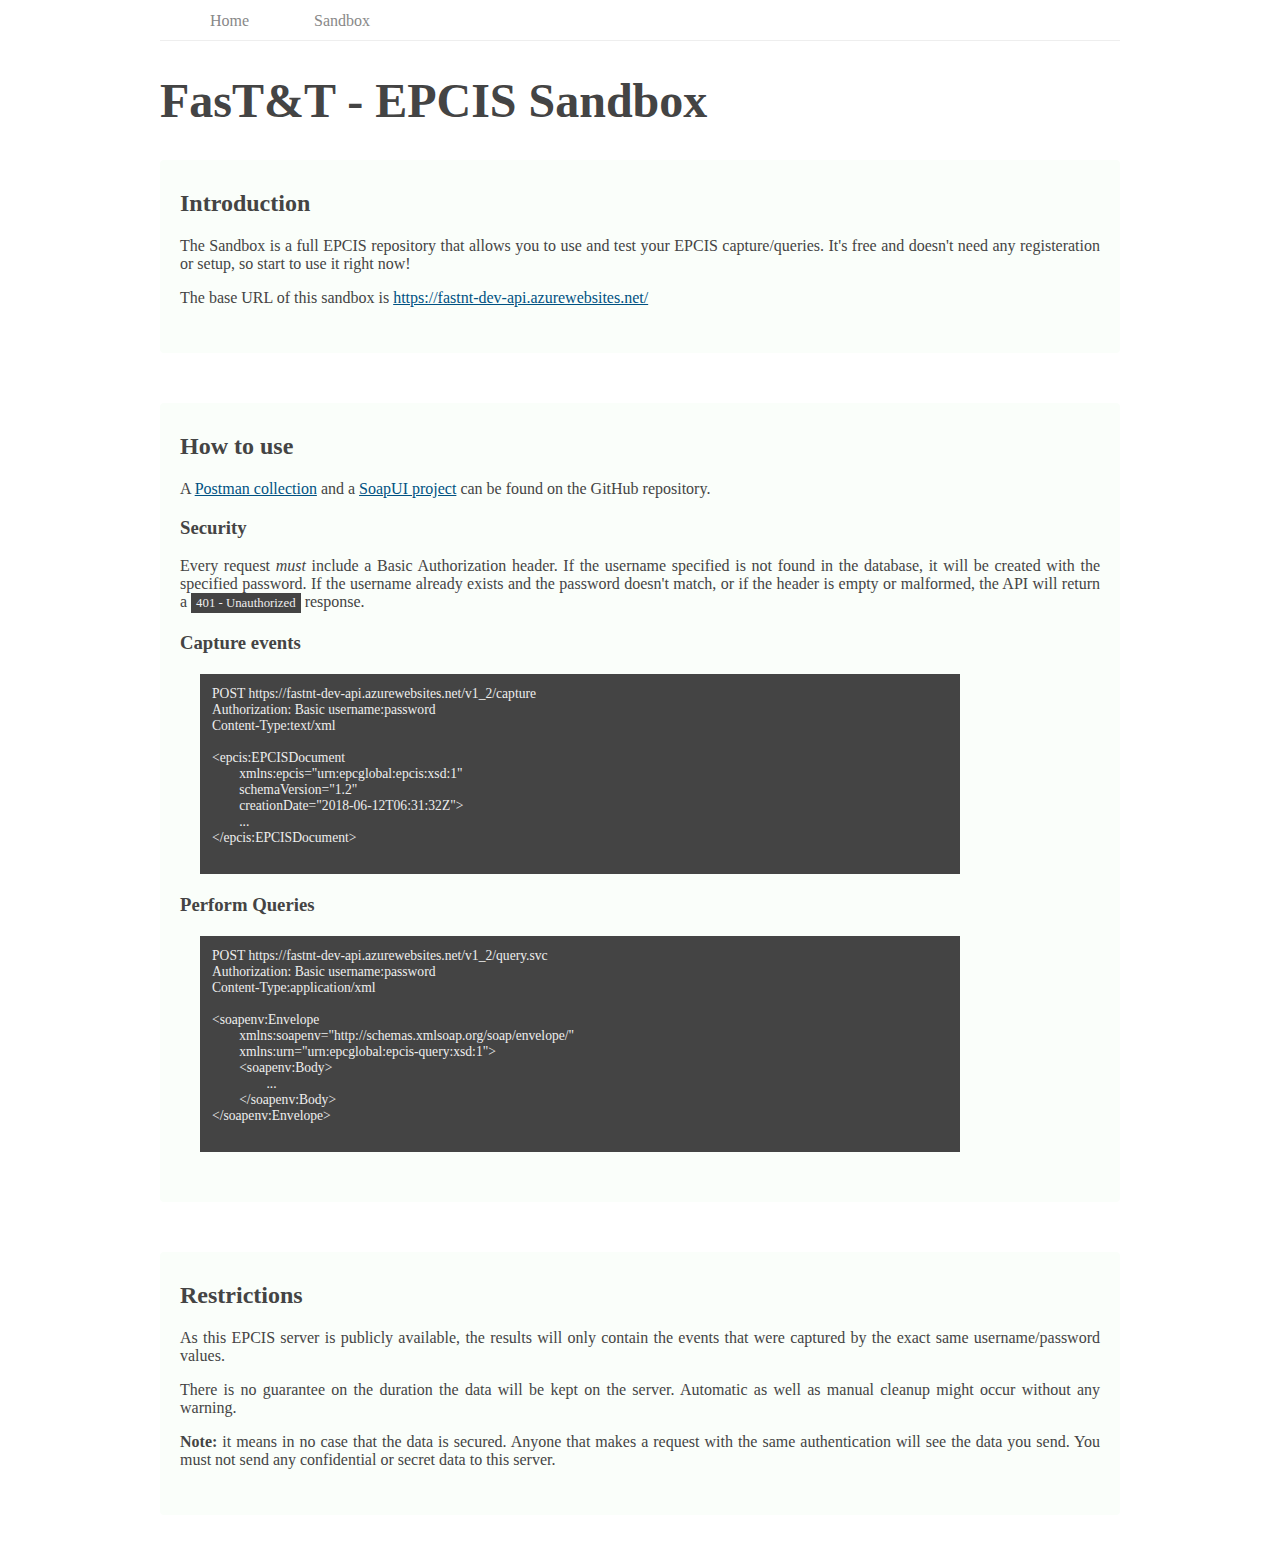
==== sandbox.html @ a75469b1 "Add files" ====
<html>
	<head>
		<link rel="stylesheet" href="css/style.css" media="all" />
		<meta name="viewport" content="width=device-width, initial-scale=1" />
		<meta name="charset" content="UTF-8" />
		<title>FasT&amp;T - EPCIS Sandbox</title>
	</head>
	<body>
		<menu>
			<a href="index.html">Home</a>
			<a href="sandbox.html">Sandbox</a>
		</menu>
		
		<h1>FasT&amp;T - EPCIS Sandbox</h1>

		<section id="setup">
			<h2>Introduction</h2>
			<p>The Sandbox is a full EPCIS repository that allows you to use and test your EPCIS capture/queries. It's free and doesn't need any registeration or setup, so start to use it right now!</p>
			<p>The base URL of this sandbox is <a href="https://fastnt-dev-api.azurewebsites.net/">https://fastnt-dev-api.azurewebsites.net/</a></p>
		</section>
		
		<section id="howto">
			<h2>How to use</h2>
			<p>A <a href="https://www.github.com/fastnt/epcis-ef-core/...">Postman collection</a> and a <a href="https://www.github.com/fastnt/epcis-ef-core/...">SoapUI project</a> can be found on the GitHub repository.</p>
			
			<h3>Security</h3>
			<p>Every request <i>must</i> include a Basic Authorization header. If the username specified is not found in the database, it will be created with the specified password. If the username already exists and the password doesn't match, or if the header is empty or malformed, the API will return a <code>401 - Unauthorized</code> response.</p>
			
			<h3>Capture events</h3>
			<pre>POST https://fastnt-dev-api.azurewebsites.net/v1_2/capture
Authorization: Basic username:password
Content-Type:text/xml

&lt;epcis:EPCISDocument 
	xmlns:epcis="urn:epcglobal:epcis:xsd:1" 
	schemaVersion="1.2" 
	creationDate="2018-06-12T06:31:32Z"&gt;
	...
&lt;/epcis:EPCISDocument&gt;			
			</pre>
			<h3>Perform Queries</h3>
			<pre>POST https://fastnt-dev-api.azurewebsites.net/v1_2/query.svc
Authorization: Basic username:password
Content-Type:application/xml

&lt;soapenv:Envelope 
	xmlns:soapenv="http://schemas.xmlsoap.org/soap/envelope/" 
	xmlns:urn="urn:epcglobal:epcis-query:xsd:1"&gt;
	&lt;soapenv:Body&gt;
		...
	&lt;/soapenv:Body&gt;
&lt;/soapenv:Envelope&gt;	
			</pre>
		</section>
		
		<section id="restrictions">
			<h2>Restrictions</h2>
			<p>As this EPCIS server is publicly available, the results will only contain the events that were captured by the exact same username/password values.</p>
			<p>There is no guarantee on the duration the data will be kept on the server. Automatic as well as manual cleanup might occur without any warning.</p>
			<p><strong>Note:</strong> it means in no case that the data is secured. Anyone that makes a request with the same authentication will see the data you send. You must not send any confidential or secret data to this server.</p>
		</section>
	</body>
</html>
---- css/style.css ----
*{
	color:#444;
	font-family: calibri;
}

body{
	margin:0 auto;
	max-width:960px;
}

h1{
	font-size:300%;
}

menu{
	height:40px;
	border-bottom:1px solid #EEE;
}
menu a {
	display:inline-block;
	width:80px;
	margin:0 10px;
	height:25px;
	line-height:25px;
	margin-top:8px;
	text-decoration:none;
	color:#888;
}
menu a:hover{
	color:#111;
}

section{
	background:#FAFEFA;
	border-radius:4px;
	padding:10px 20px 30px 20px;
	margin-bottom:50px;
}
section a{
	color:#005282;
}

p{
	text-align:justify;
}

input{
	height:30px;
	display:block;
	margin:20px;
	padding-left:10px;
	font-size:16px;
	width:280px;
}

input[type=submit]{
	margin-left:140px;
	width:160px;
	padding-left:0px;
	background:#33C3F0;
	border: #33C3F0;
	color:#FFF;
	border-radius:4px;
	font-weight:600;
	letter-spacing: .1rem;
    text-transform: uppercase;
    cursor: pointer;
}

pre{
	margin:20px;
	padding:12px;
	background:#444;
	color:#EEE;
	font-weight: 500;
	font-family: consolas;
	font-size:85%;
	width:80%;
}

code{
	font-family: consolas;
	font-size:80%;
	background:#444;
	color:#EEE;
	padding:0 5px;
	line-height:20px;
	display:inline-block;
}
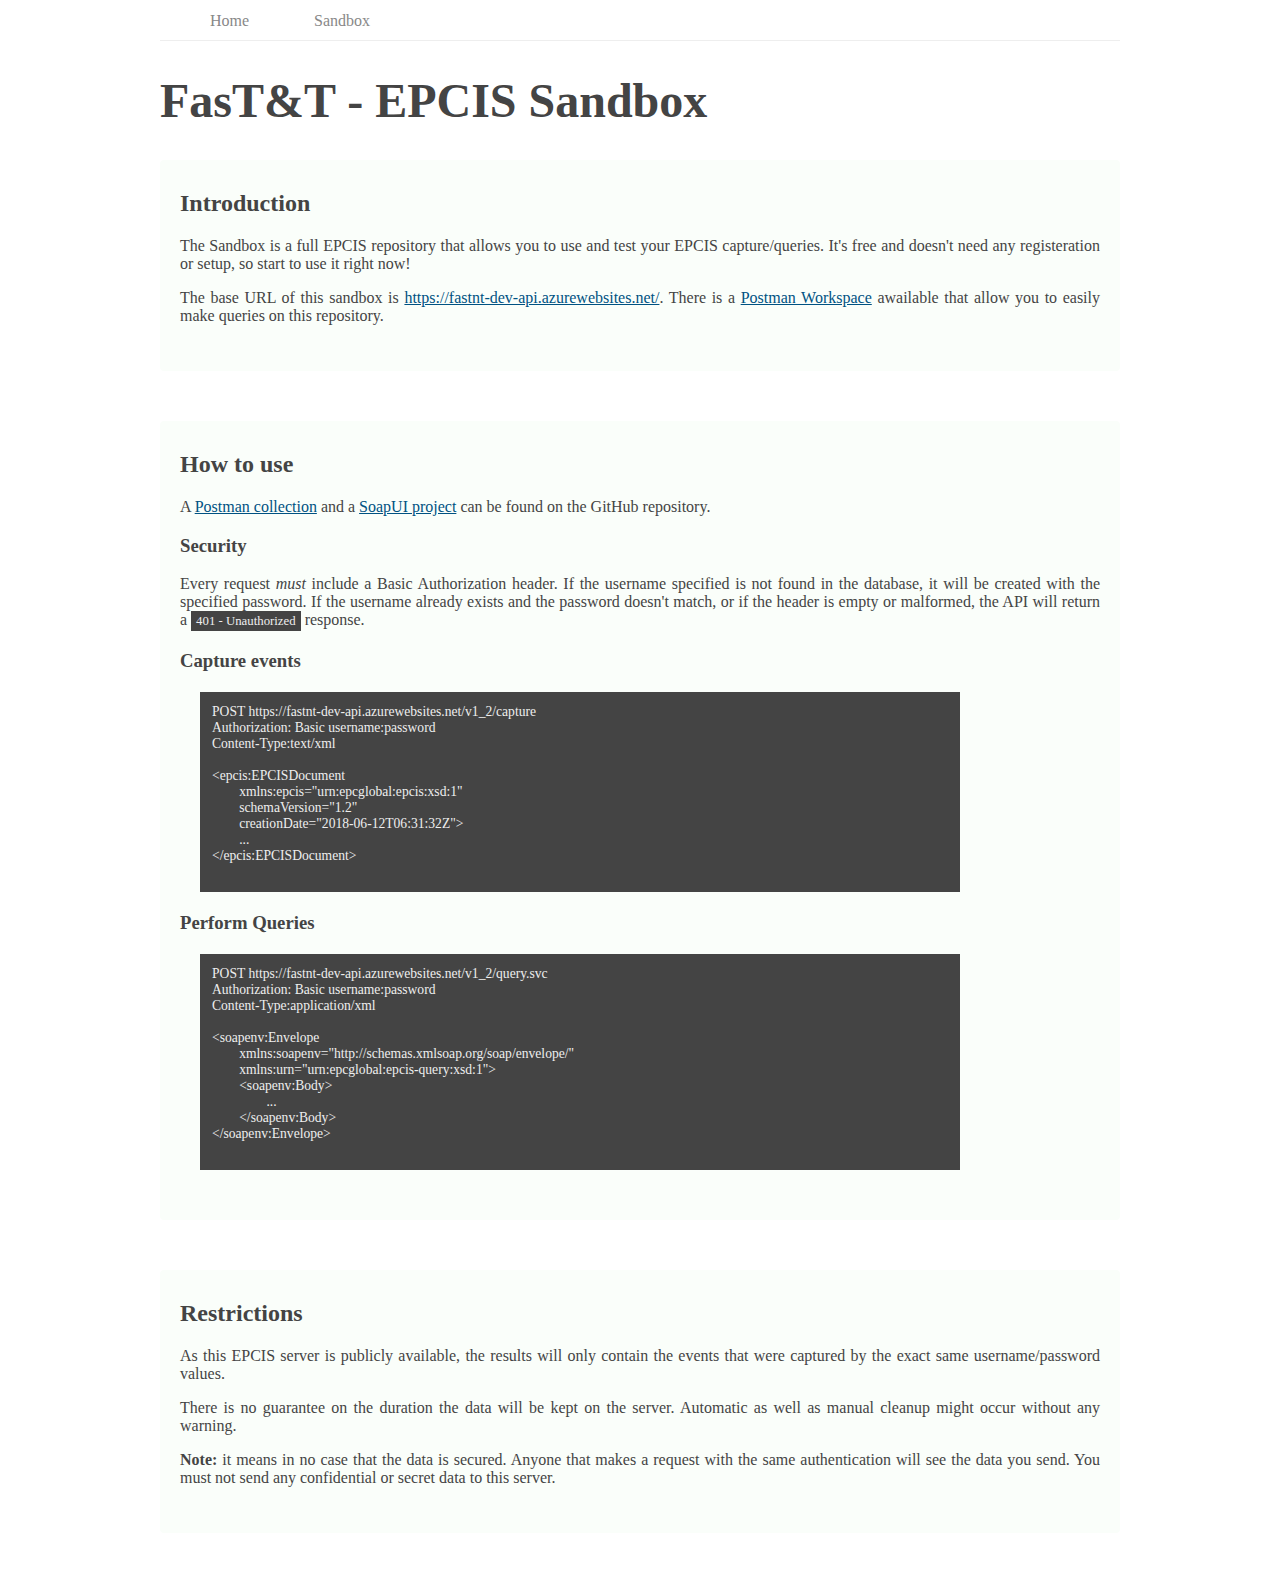
==== commit 5df47668: "Update sandbox.html" ====
--- a/sandbox.html
+++ b/sandbox.html
@@ -16,12 +16,12 @@
 		<section id="setup">
 			<h2>Introduction</h2>
 			<p>The Sandbox is a full EPCIS repository that allows you to use and test your EPCIS capture/queries. It's free and doesn't need any registeration or setup, so start to use it right now!</p>
-			<p>The base URL of this sandbox is <a href="https://fastnt-dev-api.azurewebsites.net/">https://fastnt-dev-api.azurewebsites.net/</a></p>
+			<p>The base URL of this sandbox is <a href="https://fastnt-dev-api.azurewebsites.net/">https://fastnt-dev-api.azurewebsites.net/</a>. There is a <a href="https://www.postman.com/galactic-robot-8485/workspace/fast-t-epcis/overview">Postman Workspace</a> awailable that allow you to easily make queries on this repository.</p>
 		</section>
 		
 		<section id="howto">
 			<h2>How to use</h2>
-			<p>A <a href="https://www.github.com/fastnt/epcis-ef-core/...">Postman collection</a> and a <a href="https://www.github.com/fastnt/epcis-ef-core/...">SoapUI project</a> can be found on the GitHub repository.</p>
+			<p>A <a href="https://raw.githubusercontent.com/FasTnT/epcis-ef-core/main/Documents/EPCIS%201.2.postman_collection.json">Postman collection</a> and a <a href="https://raw.githubusercontent.com/FasTnT/epcis-ef-core/main/Documents/EPCIS%201.2%20queries-soapui-project.xml">SoapUI project</a> can be found on the GitHub repository.</p>
 			
 			<h3>Security</h3>
 			<p>Every request <i>must</i> include a Basic Authorization header. If the username specified is not found in the database, it will be created with the specified password. If the username already exists and the password doesn't match, or if the header is empty or malformed, the API will return a <code>401 - Unauthorized</code> response.</p>
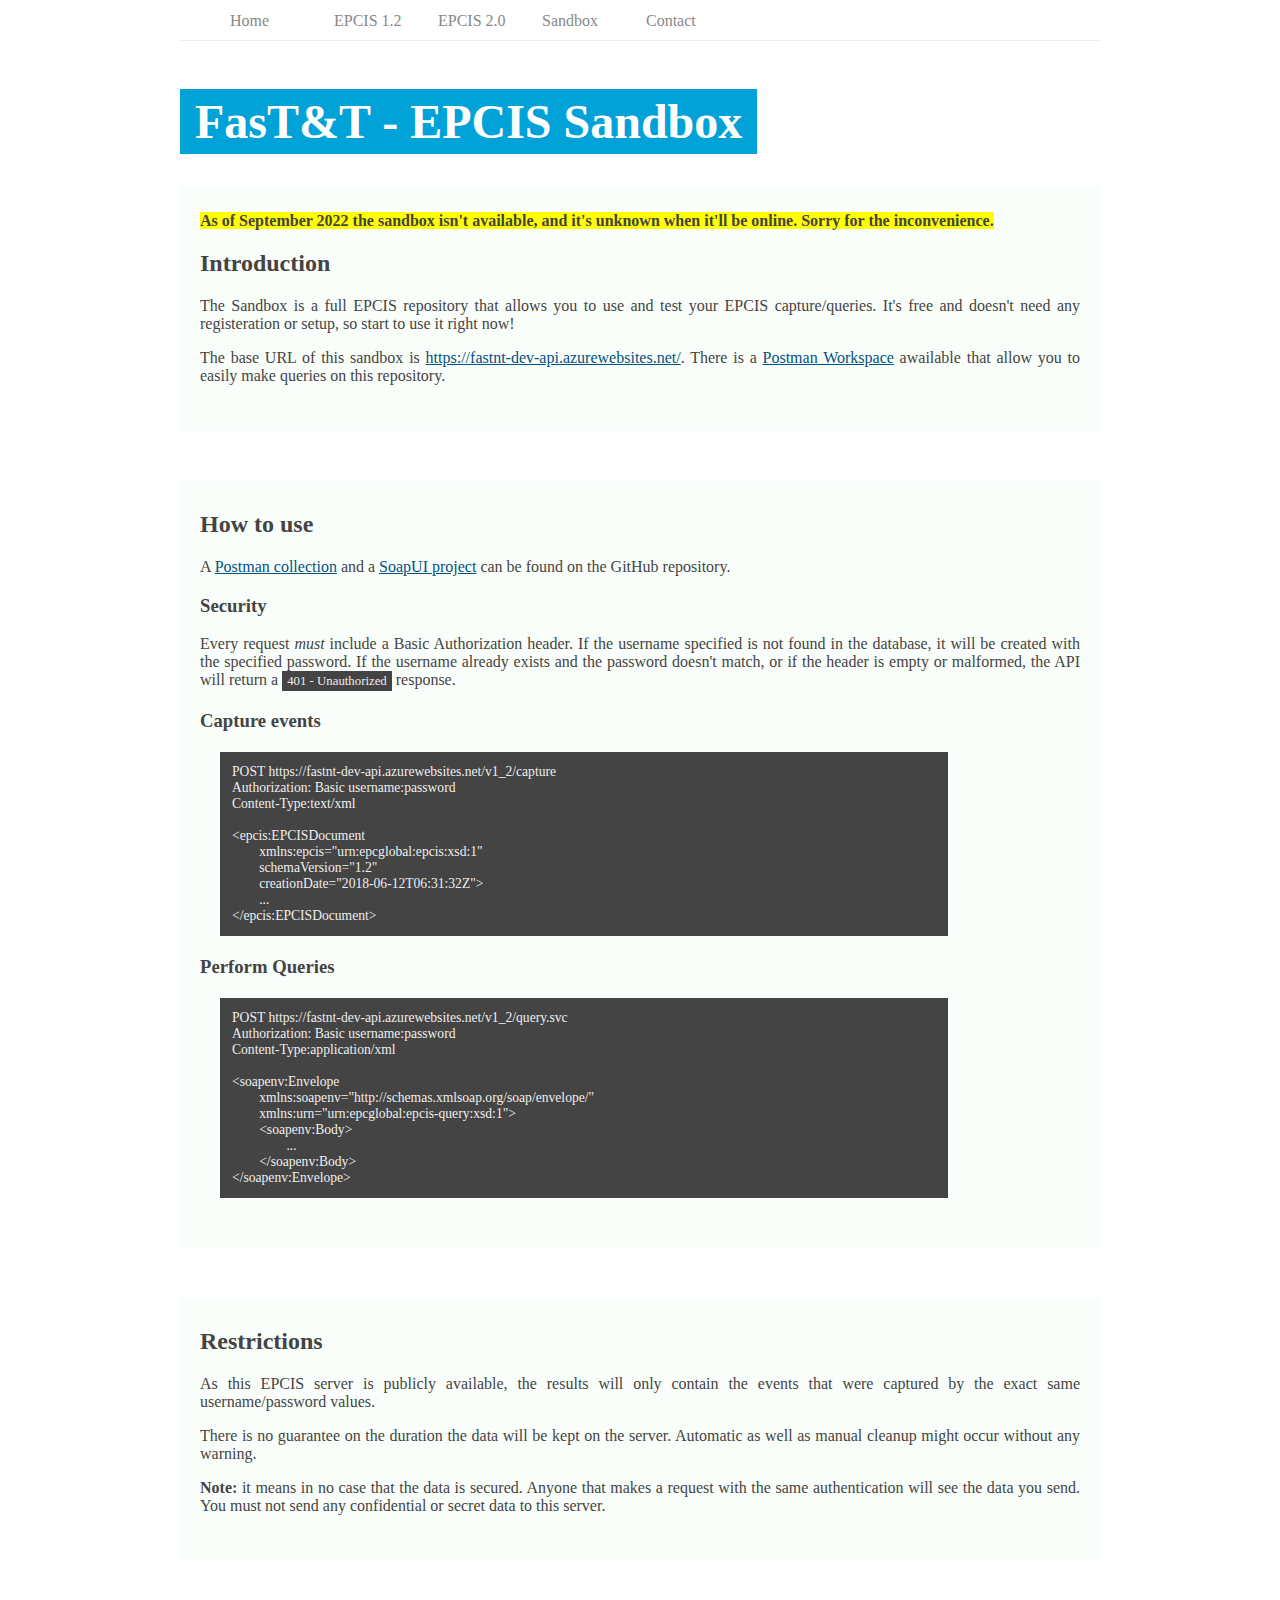
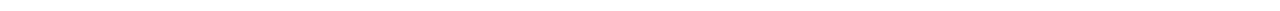
==== commit c90570ce: "Update github.io" ====
--- a/sandbox.html
+++ b/sandbox.html
@@ -8,12 +8,16 @@
 	<body>
 		<menu>
 			<a href="index.html">Home</a>
+			<a href="v1_2.html">EPCIS 1.2</a>
+			<a href="v2_0.html">EPCIS 2.0</a>
 			<a href="sandbox.html">Sandbox</a>
+			<a href="contact.html">Contact</a>
 		</menu>
 		
 		<h1>FasT&amp;T - EPCIS Sandbox</h1>
-
-		<section id="setup">
+		
+		<section id="introduction">
+			<p><strong style="background:yellow;">As of September 2022 the sandbox isn't available, and it's unknown when it'll be online. Sorry for the inconvenience.</strong></p>
 			<h2>Introduction</h2>
 			<p>The Sandbox is a full EPCIS repository that allows you to use and test your EPCIS capture/queries. It's free and doesn't need any registeration or setup, so start to use it right now!</p>
 			<p>The base URL of this sandbox is <a href="https://fastnt-dev-api.azurewebsites.net/">https://fastnt-dev-api.azurewebsites.net/</a>. There is a <a href="https://www.postman.com/galactic-robot-8485/workspace/fast-t-epcis/overview">Postman Workspace</a> awailable that allow you to easily make queries on this repository.</p>
@@ -36,8 +40,7 @@
 	schemaVersion="1.2" 
 	creationDate="2018-06-12T06:31:32Z"&gt;
 	...
-&lt;/epcis:EPCISDocument&gt;			
-			</pre>
+&lt;/epcis:EPCISDocument&gt;</pre>
 			<h3>Perform Queries</h3>
 			<pre>POST https://fastnt-dev-api.azurewebsites.net/v1_2/query.svc
 Authorization: Basic username:password
@@ -49,8 +52,7 @@
 	&lt;soapenv:Body&gt;
 		...
 	&lt;/soapenv:Body&gt;
-&lt;/soapenv:Envelope&gt;	
-			</pre>
+&lt;/soapenv:Envelope&gt;</pre>
 		</section>
 		
 		<section id="restrictions">
--- a/css/style.css
+++ b/css/style.css
@@ -5,11 +5,16 @@
 
 body{
 	margin:0 auto;
-	max-width:960px;
+	max-width:920px;
+	padding:0 20px;
 }
 
 h1{
 	font-size:300%;
+	color: #fff;
+	display:inline-block;
+	background: #00a2d7;
+	padding:5px 15px;
 }
 
 menu{
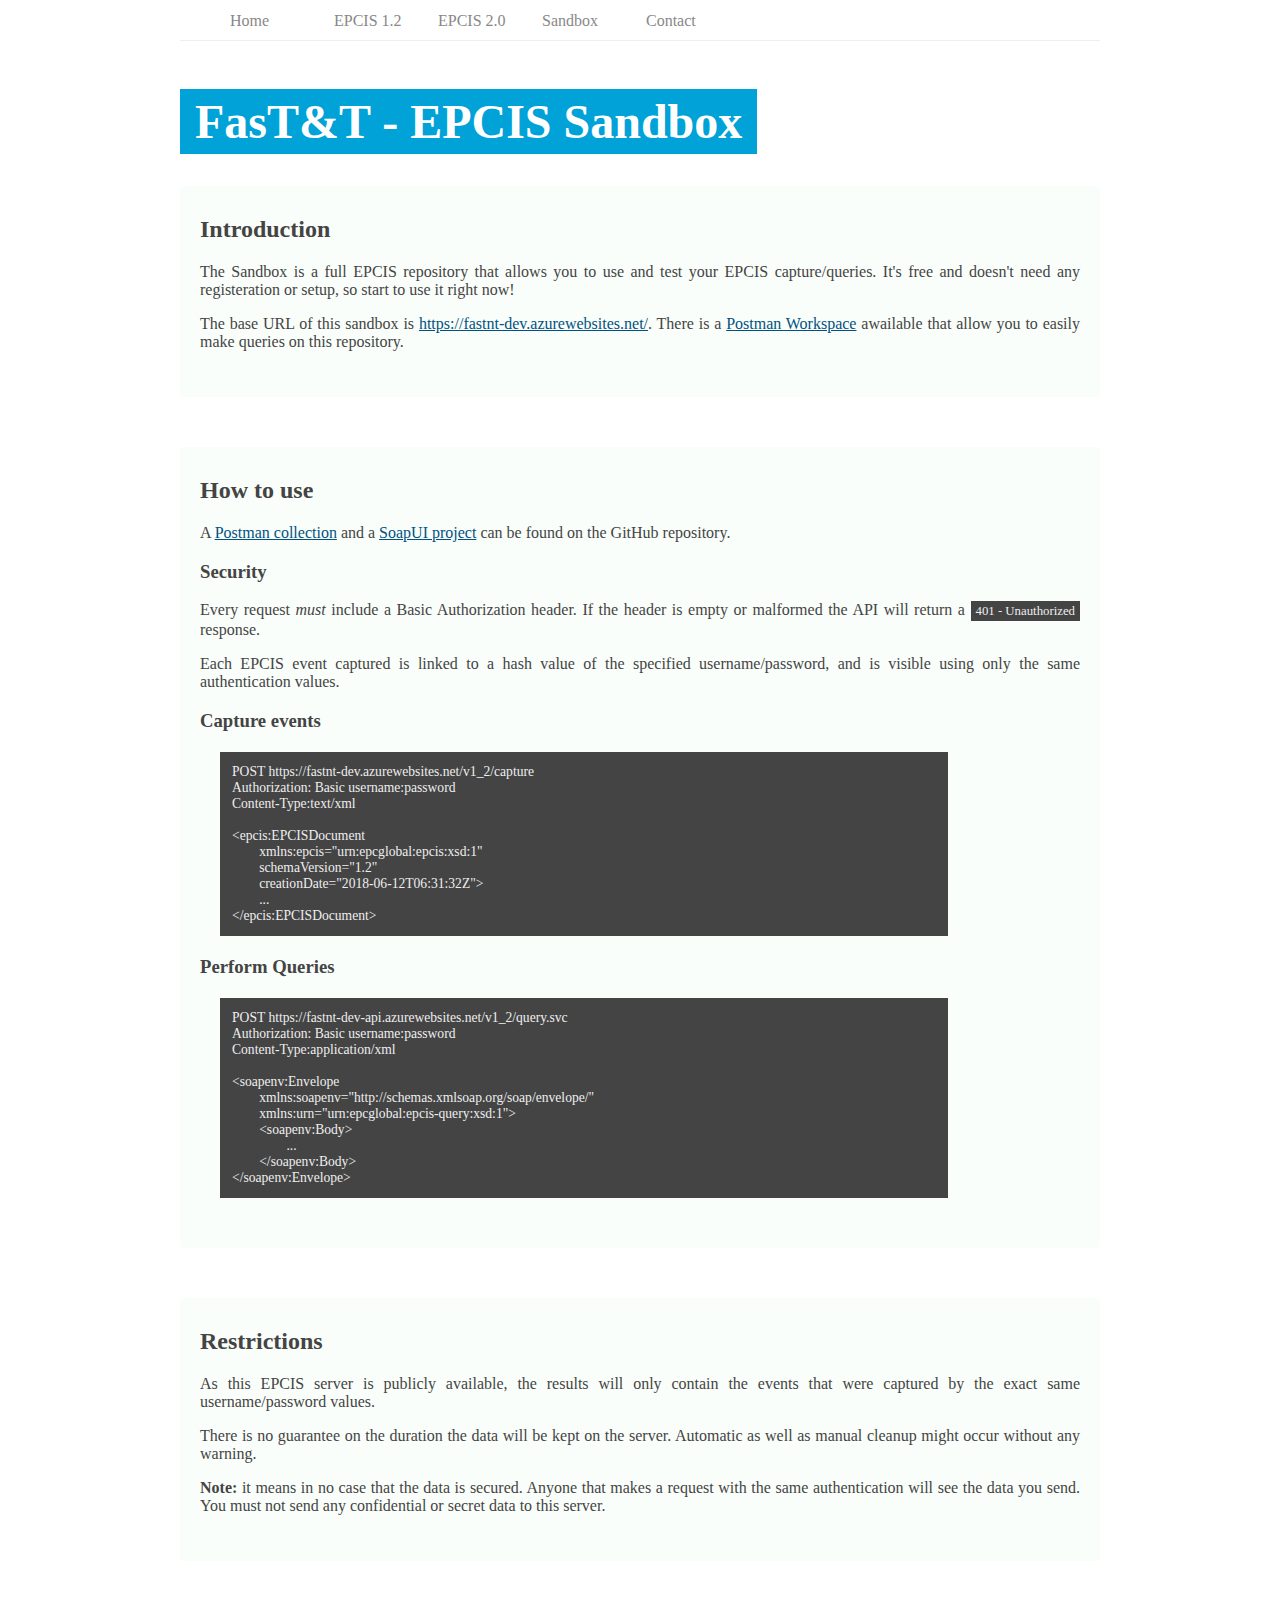
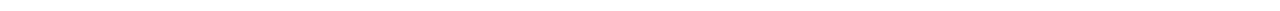
==== commit b67fb5c0: "Update sandbox.html" ====
--- a/sandbox.html
+++ b/sandbox.html
@@ -17,10 +17,9 @@
 		<h1>FasT&amp;T - EPCIS Sandbox</h1>
 		
 		<section id="introduction">
-			<p><strong style="background:yellow;">As of September 2022 the sandbox isn't available, and it's unknown when it'll be online. Sorry for the inconvenience.</strong></p>
 			<h2>Introduction</h2>
 			<p>The Sandbox is a full EPCIS repository that allows you to use and test your EPCIS capture/queries. It's free and doesn't need any registeration or setup, so start to use it right now!</p>
-			<p>The base URL of this sandbox is <a href="https://fastnt-dev-api.azurewebsites.net/">https://fastnt-dev-api.azurewebsites.net/</a>. There is a <a href="https://www.postman.com/galactic-robot-8485/workspace/fast-t-epcis/overview">Postman Workspace</a> awailable that allow you to easily make queries on this repository.</p>
+			<p>The base URL of this sandbox is <a href="https://fastnt-dev.azurewebsites.net/">https://fastnt-dev.azurewebsites.net/</a>. There is a <a href="https://www.postman.com/galactic-robot-8485/workspace/fast-t-epcis/overview">Postman Workspace</a> awailable that allow you to easily make queries on this repository.</p>
 		</section>
 		
 		<section id="howto">
@@ -28,10 +27,11 @@
 			<p>A <a href="https://raw.githubusercontent.com/FasTnT/epcis-ef-core/main/Documents/EPCIS%201.2.postman_collection.json">Postman collection</a> and a <a href="https://raw.githubusercontent.com/FasTnT/epcis-ef-core/main/Documents/EPCIS%201.2%20queries-soapui-project.xml">SoapUI project</a> can be found on the GitHub repository.</p>
 			
 			<h3>Security</h3>
-			<p>Every request <i>must</i> include a Basic Authorization header. If the username specified is not found in the database, it will be created with the specified password. If the username already exists and the password doesn't match, or if the header is empty or malformed, the API will return a <code>401 - Unauthorized</code> response.</p>
+			<p>Every request <i>must</i> include a Basic Authorization header. If the header is empty or malformed the API will return a <code>401 - Unauthorized</code> response.</p>
+			<p>Each EPCIS event captured is linked to a hash value of the specified username/password, and is visible using only the same authentication values.</p>
 			
 			<h3>Capture events</h3>
-			<pre>POST https://fastnt-dev-api.azurewebsites.net/v1_2/capture
+			<pre>POST https://fastnt-dev.azurewebsites.net/v1_2/capture
 Authorization: Basic username:password
 Content-Type:text/xml
 
@@ -62,4 +62,4 @@
 			<p><strong>Note:</strong> it means in no case that the data is secured. Anyone that makes a request with the same authentication will see the data you send. You must not send any confidential or secret data to this server.</p>
 		</section>
 	</body>
-</html>+</html>
